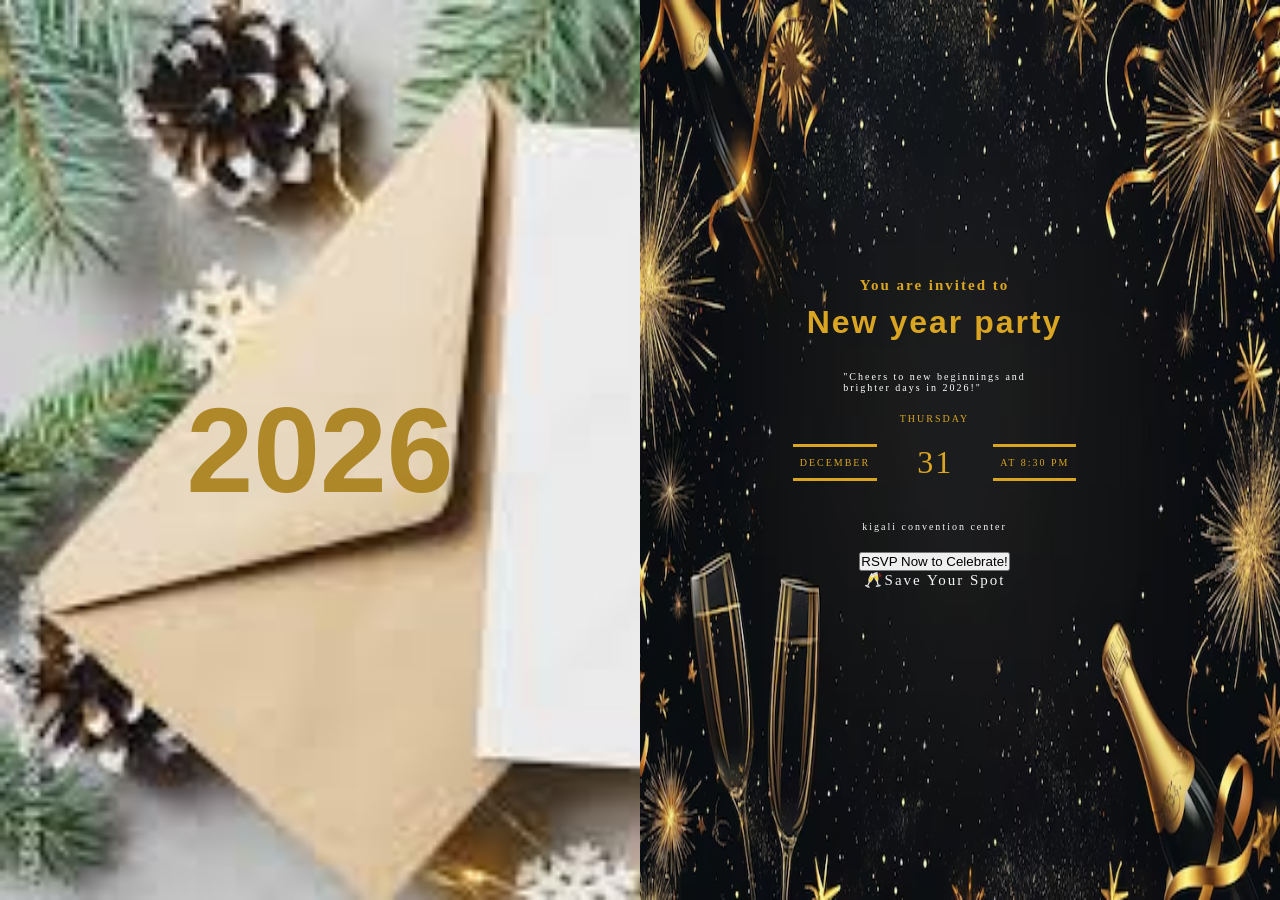
==== Event Invitation Page/index.html @ 041f084e "added new folder called event invitation page" ====
<!doctype html>
<html lang="en">
  <head>
    <meta charset="UTF-8" />
    <meta name="viewport" content="width=device-width, initial-scale=1.0" />
    <title>Event Invitation</title>
    <link rel="stylesheet" href="syles.css" />
  </head>
  <body>
    <section class="invitation-card">
      
      <div class="card" id="year">
        <h1>2026</h1>
      </div>
      <div class="card" id="image1">
        <img src="./image/image1.avif" alt="" class="image" />
      </section>
        <div class="invited">
          <h2 id="header">You are invited to</h2>
          <h1 class="party">New year party</h1>
          <article id="to-new-year">
            "Cheers to new beginnings and <br />
            brighter days in 2026!"
          </article>
          <p>THURSDAY</p>
          <div class="time">
            <span id="mounth"> DECEMBER</span>
            <span id="date"> 31</span>
            <span id="arrive">AT 8:30 PM</span>
          </div>
          <p class="place">kigali convention center</p>
          <button>RSVP Now to Celebrate!</button>
          <p class="respond">🥂Save Your Spot</p>
           
        </div>
    </section>
  </body>
</html>
---- Event Invitation Page/syles.css ----
* {
  margin: 0;
  padding: 0;
  box-sizing: border-box;
}
.invitation-card {
  background-color: white;
  background: url(image/images2.jpg) no-repeat;
  /* background-position: center;         */
  background-size: cover;
  display: flex;
  justify-content: right;
  align-items: center;
  display: flex;
  font-family: 'Montserrat', sans-serif;
  width: 100vw;
  height: 100vh;
}
.invited {
  font-size: x-small;
  padding: 7px 10px;
  font-weight: lighter;
  letter-spacing: 2px;
  color: goldenrod;
  z-index: 20;
  position: absolute;
  right: 12%;
  top: 30%;
  display: flex;
  flex-direction: column;
  justify-content: center;
  align-items: center;
}

.party {
  font-size: xx-large;
  font-weight: 1000px;
  color: goldenrod;
  text-shadow: goldenrod;
  padding: 10px 15px;
  letter-spacing: 2px;
  font-family: 'Montserrat', sans-serif;
}
.card {
  width: 50%;
  height: 100%;
  /* background-color: red; */
}
#image1 {
  background-color: white;
  position: relative;
  inset: 0;
}
.image {
  width: 100%;
  height: 100%;
  position: absolute;
  z-index: 0;
}
#year {
  font-weight: 900;
  font-size: 5rem;
  display: flex;
  justify-content: center;
  align-items: center;
  color: rgba(164, 122, 16, 0.859);
}
#to-new-year {
  padding: 20px 40px;
  font-size: bold;
  color: white;
}

.time {
  padding: 20px 40px;
  display: flex;
  gap: 40px;
}
#mounth {
  border-top: 3px solid goldenrod;
  border-bottom: 3px solid goldenrod;
  padding: 7px;
  /* font-size: bold; */
  display: flex;
  justify-content: center;
  align-items: center;
}
#date{
    font-size:xx-large;
    font-weight: 400px;
}
#arrive{
    border-top: 3px solid goldenrod ;
    border-bottom:3px solid goldenrod ;
    padding:7px ;
    display: flex;
    justify-content: center;
    align-items: center;
}
.place{
    font-size:bold;
    color: whitesmoke;
    padding: 20px;
}
.respond{
    font-size:15px;
    color: whitesmoke;
}
@media (max-width:600px) {
  .invitation-card{
    flex-direction: column;
  }  
  .invited{
    display: flex;
    font-size: 10px;
    position: absolute;
    right: 7%;
    bottom: -21%;
  }
  .card{
    height: 50%;
    width: 100%;
  }
}
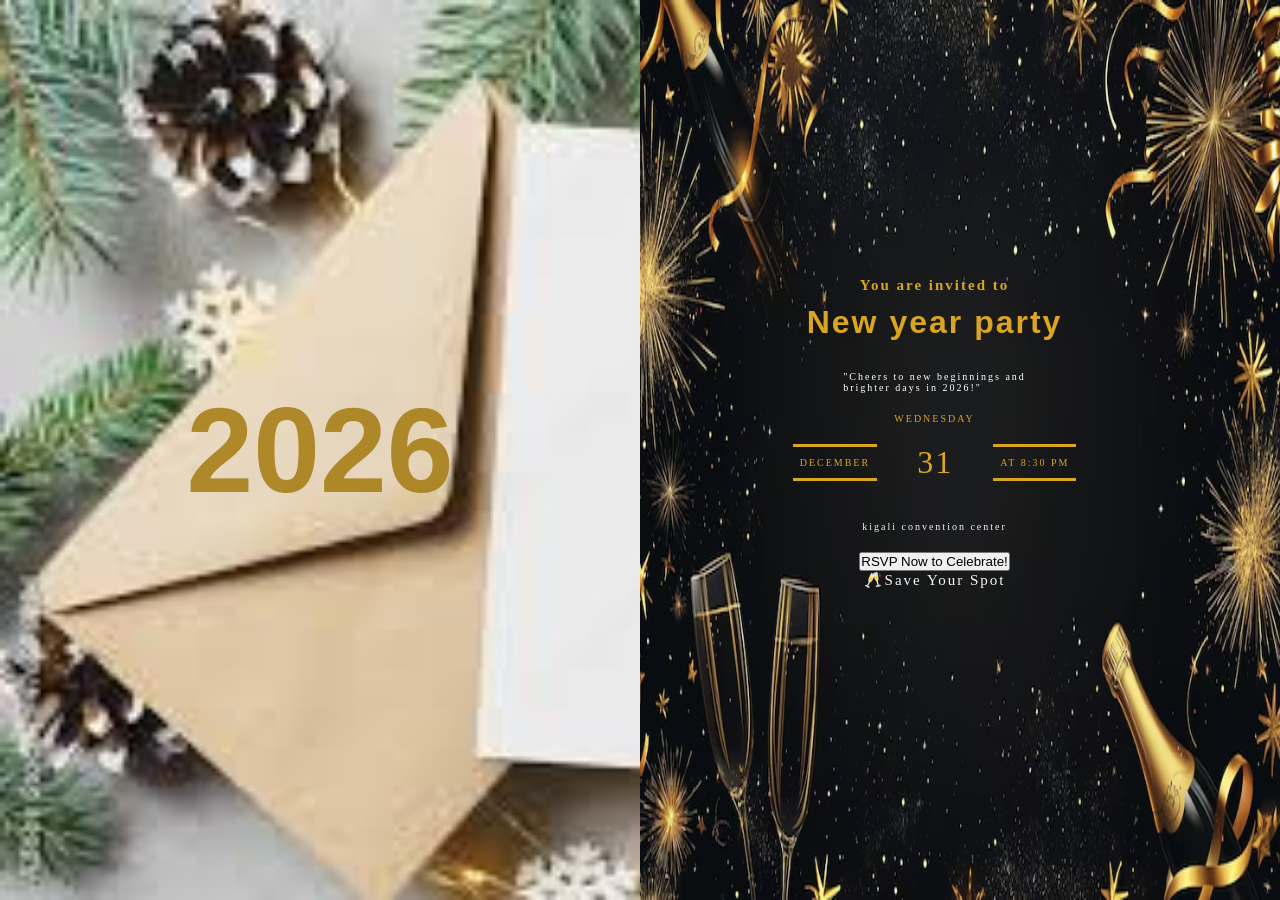
==== commit 3ac8cf27: "change some code" ====
--- a/Event Invitation Page/index.html
+++ b/Event Invitation Page/index.html
@@ -13,8 +13,8 @@
         <h1>2026</h1>
       </div>
       <div class="card" id="image1">
-        <img src="./image/image1.avif" alt="" class="image" />
-      </section>
+        <img src="./image/image1.avif" alt="" class="image" /></section>
+        <section>
         <div class="invited">
           <h2 id="header">You are invited to</h2>
           <h1 class="party">New year party</h1>
@@ -22,17 +22,16 @@
             "Cheers to new beginnings and <br />
             brighter days in 2026!"
           </article>
-          <p>THURSDAY</p>
+          <p>WEDNESDAY</p>
           <div class="time">
             <span id="mounth"> DECEMBER</span>
             <span id="date"> 31</span>
             <span id="arrive">AT 8:30 PM</span>
           </div>
           <p class="place">kigali convention center</p>
-          <button>RSVP Now to Celebrate!</button>
+          <button >RSVP Now to Celebrate!</button>
           <p class="respond">🥂Save Your Spot</p>
-           
+        </section>
         </div>
-    </section>
   </body>
 </html>
